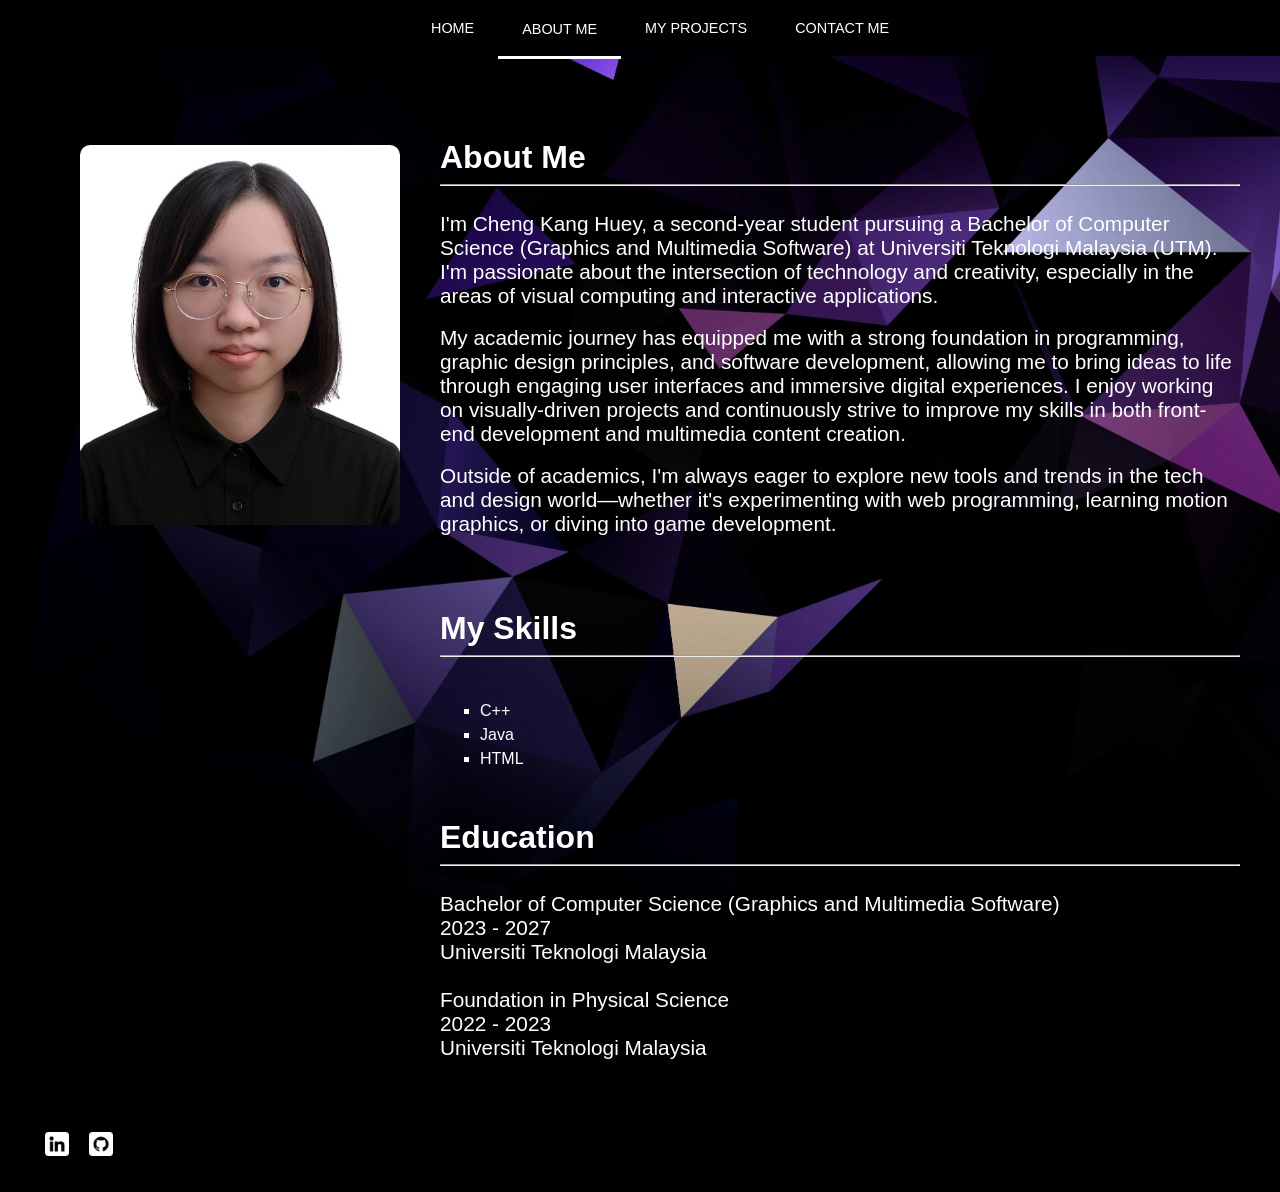
==== aboutme.html @ 5f562731 "Update aboutme.html" ====
<!--Cheng Kang Huey A23CS0216 Section 10-->

<!DOCTYPE html>

<html lang="en">
    <head>
        <title>Welcome To My Website</title>
        <meta charset="UTF-8">
        <meta name="viewport" content="width=device-width, initial-scale=1.0">
        <meta name="description" content="Cheng Kang Huey's personal portfolio website.">
        <link rel="stylesheet" type="text/css" href="style.css">
    </head>

    <body>
        <nav class="menu-container">
            <ul class="menu-list">
                <li><a href="index.html">HOME</a></li>
                <li><a href="aboutme.html" class="active">ABOUT ME</a></li>
                <li><a href="projects.html">MY PROJECTS</a></li>
                <li><a href="contact.html">CONTACT ME</a></li>
            </ul>
        </nav>

        <main>
            <section class="about">
                <figure class="about-image"><img src="images/photo.webp" alt="Professional profile image of Cheng Kang Huey"></figure>
                <article class="about-info1">
                    <h2>About Me</h2>
                    <hr>
                    <br>
                    <p>I'm Cheng Kang Huey, a second-year student pursuing a Bachelor of Computer Science (Graphics and Multimedia Software) at Universiti Teknologi Malaysia (UTM). I'm passionate about the intersection of technology and creativity, especially in the areas of visual computing and interactive applications.</p>
                    <br>
                    <p>My academic journey has equipped me with a strong foundation in programming, graphic design principles, and software development, allowing me to bring ideas to life through engaging user interfaces and immersive digital experiences. I enjoy working on visually-driven projects and continuously strive to improve my skills in both front-end development and multimedia content creation.</p>
                    <br>
                    <p>Outside of academics, I'm always eager to explore new tools and trends in the tech and design world—whether it's experimenting with web programming, learning motion graphics, or diving into game development.</p>
                </article>
                
                <article class="about-info2">
                    <h2>My Skills</h2>
                    <hr>
                    <br>
                        <ul class="list">
                            <li>C++</li>
                            <li>Java</li>
                            <li>HTML</li>
                        </ul>
                </article>

                <article class="about-info3">
                    <h2>Education</h2>
                    <hr>
                    <br>
                    <p>Bachelor of Computer Science (Graphics and Multimedia Software)<br>2023 - 2027<br>Universiti Teknologi Malaysia<br><br>Foundation in Physical Science<br>2022 - 2023<br>Universiti Teknologi Malaysia</p>
                </article>
            </section>            
        </main>

        <footer class="footer">
            <nav>
                <a href="https://www.linkedin.com/in/kang-huey-cheng-070106317/"><img src="images/linkedin.webp" alt="Linkedin Logo"></a>
                <a href="https://github.com/kanghuey"><img src="images/github.webp" alt="Github Logo"></a>
            </nav>
        </footer>
    </body>
</html>
---- style.css ----
/* Cheng Kang Huey A23CS0216 Section 10 */

* {
    box-sizing: border-box;
}

html, body {
    height: 100%;
    margin: 0;
    display: flex;
    flex-direction: column;
}

body {
    background-color: #010103;
    background-image: url("images/photo-output.webp");
    background-repeat: no-repeat;
    background-size: cover;
    font-family: 'Gill Sans', 'Gill Sans MT', Calibri, 'Trebuchet MS', sans-serif;
    flex: 1;
}

main {
    flex: 1;
}

h1 {
    margin: 0;
    font-size: 2.5rem;
}

h2 {
    margin: 0;
    font-size: 2rem;
}

p {
    margin: 0;
    font-size: 1.3rem;
}

.menu-container {
    display: flex;
    background-color: #010103;
    justify-content: center;
    align-items: center;
    height: 3.5rem;
}

.menu-list {
    display: flex;
    list-style-type: none;
    align-items: center;
    justify-content: center;
}

.menu-list a {
    display: block;
    padding: 1.5rem;
    color: #FFFFFF;
    text-decoration: none;
    font-size: 0.9rem;
}

.menu-list a.active {
    border-bottom: 0.2rem solid #FFFFFF;
    padding-bottom: 1.2rem;
}

.menu-list a:hover {
    color: #ececec;
    background-color: #14142b;
}

.banner {
    display: flex;
    padding: 2.5rem;
    margin: 2rem 0;
    align-items: center;
    color: #FFFFFF;
}

.banner-text {
    display: flex;
    flex-direction: column;
    gap: 1rem;
}

.banner em {
    font-style: normal;
    font-weight: bold;
}

.recent {
    display: flex;
    flex-direction: column;
    gap: 2rem;
    padding: 2.5rem;
    color: #FFFFFF;
    background-color: rgba(234, 216, 255, 0.2);
}

.activity {
    display: flex;
    align-items: center;
    justify-content: center;
    gap: 1.5rem;
}

.activity img {
    width: 12.5rem;
    height: 12.5rem;
    object-fit: cover;
    border-radius: 1rem;
    flex-shrink: 0;
}

.about {
    display: grid;
    grid-template-columns: 1fr 2fr;
    grid-template-rows: 2fr 1fr 1fr;
    padding: 2.5rem;
    color: #FFFFFF;
}

.about-image {
    grid-column: 1 / 2;
    grid-row: 1 / 2;
    align-self: center;
}

.about-image img {
    aspect-ratio: 0.84 / 1;
    width: 100%;
    height: auto;
    border-radius: 10px;
    justify-self: stretch;
}

.about-info1 {
    grid-column: 2 / 3;
    grid-row: 1 / 2;
    align-self: center;
}

.about-info2 {
    grid-column: 2 / 3;
    grid-row: 2 / 3;
    align-self: center;

}

.about-info3 {
    grid-column: 2 / 3;
    grid-row: 3 / 4;
    align-self: center;
}

.list {
    list-style-type: square;
    line-height: 1.5;
}

.footer {
    display: flex;
    padding: 1.5rem;
    background-color: #010103;
    align-items: center;
    margin-left: 0.8rem;
}

.footer img {
    width: 2.5rem;
    height: 2.5rem;
    padding: 0.5rem;
}

@media (max-width: 768px) {
    .menu-container {
        flex-direction: column;
        height: auto;
        margin: 0;
        padding: 0;
    }

    .menu-list {
        flex-direction: column;
        width: 100%;
        padding: 0;
        margin: 0;
        justify-content: center;
    }

    .menu-list li {
        width: 100%;
        text-align: center;
    }

    .menu-list a {
        padding: 1rem;
        width: 100%;
        text-align: center;
    }

    .banner {
        height: auto;
    }

    .banner-content {
        flex-direction: column;
        align-items: center;
        text-align: center;
    }

    .banner h1,
    .banner p {
        text-align: center;
    }

    .recent h1{
        align-self: center;
    }

    .activity {
        flex-direction: column;
        align-items: center;
        text-align: center;
    }
    
    .activity img {
        width: 10rem;
        height: 10rem;
    }    

    .about {
        grid-template-columns: 1fr;
        grid-template-rows: 2fr 2fr 1fr 1fr;
    }

    .about-image {
        grid-column: 1 / -1;
        grid-row: 1 / 2;
    }

    .about-info1 {
        grid-column: 1 / -1;
        grid-row: 2 / 3;
    }

    .about-info2 {
        grid-column: 1 / -1;
        grid-row: 3 / 4;
    }

    .about-info3 {
        grid-column: 1 / -1;
        grid-row: 4 / 5;
    }

    .footer {
        display: flex;
        justify-content: center;
        padding: 1rem;
        margin: 0;
    }
}
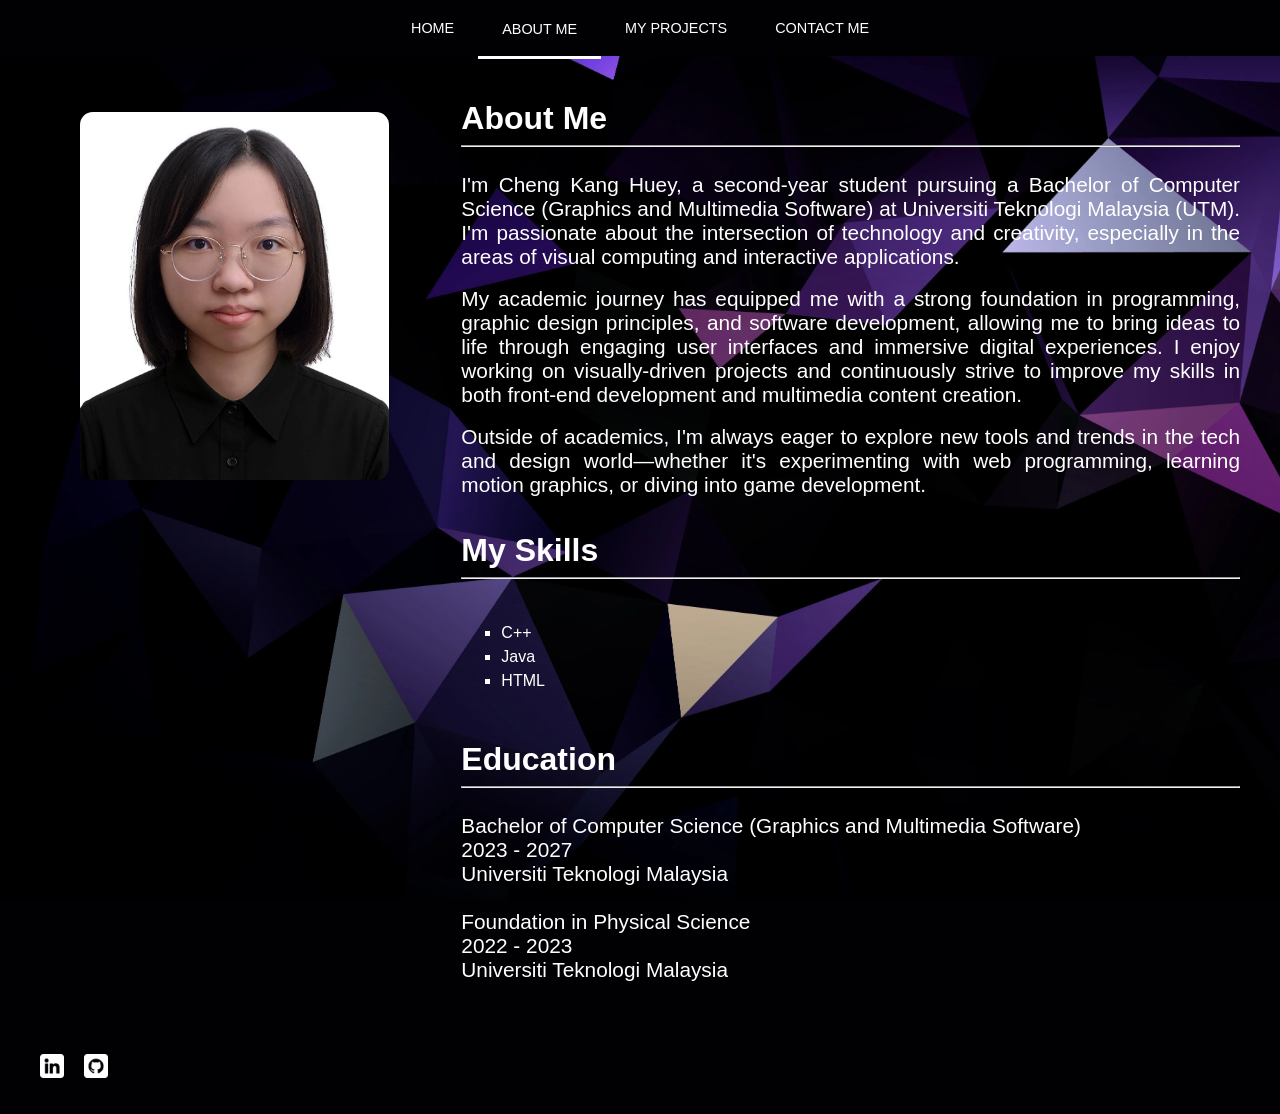
==== commit 252282c6: "Update aboutme.html" ====
--- a/aboutme.html
+++ b/aboutme.html
@@ -22,9 +22,9 @@
         </nav>
 
         <main>
-            <section class="about">
-                <figure class="about-image"><img src="images/photo.webp" alt="Professional profile image of Cheng Kang Huey"></figure>
-                <article class="about-info1">
+            <section id="about">
+                <figure id="about-image"><img src="images/photo.webp" alt="Professional profile image of Cheng Kang Huey"></figure>
+                <article id="about-info1">
                     <h2>About Me</h2>
                     <hr>
                     <br>
@@ -35,7 +35,7 @@
                     <p>Outside of academics, I'm always eager to explore new tools and trends in the tech and design world—whether it's experimenting with web programming, learning motion graphics, or diving into game development.</p>
                 </article>
                 
-                <article class="about-info2">
+                <article id="about-info2">
                     <h2>My Skills</h2>
                     <hr>
                     <br>
@@ -46,7 +46,7 @@
                         </ul>
                 </article>
 
-                <article class="about-info3">
+                <article id="about-info3">
                     <h2>Education</h2>
                     <hr>
                     <br>
--- a/style.css
+++ b/style.css
@@ -39,27 +39,52 @@
     font-size: 1.3rem;
 }
 
+a {
+    color: aqua;
+}
+
+a:hover {
+    color: rgb(0, 184, 184);
+}
+
+a:active {
+    color: rgb(0, 88, 88);
+}
+
 .menu-container {
     display: flex;
+    flex-direction: column;
     background-color: #010103;
     justify-content: center;
     align-items: center;
-    height: 3.5rem;
+    height: auto;
+    padding: 0;
 }
 
 .menu-list {
     display: flex;
+    flex-direction: column;
     list-style-type: none;
     align-items: center;
     justify-content: center;
+    width: 100%;
+    padding: 0;
+    margin: 0;
+}
+
+.menu-list li {
+    width: 100%;
+    text-align: center;
 }
 
 .menu-list a {
     display: block;
-    padding: 1.5rem;
+    padding: 1rem;
     color: #FFFFFF;
     text-decoration: none;
     font-size: 0.9rem;
+    width: 100%;
+    text-align: center;
 }
 
 .menu-list a.active {
@@ -86,11 +111,6 @@
     gap: 1rem;
 }
 
-.banner em {
-    font-style: normal;
-    font-weight: bold;
-}
-
 .recent {
     display: flex;
     flex-direction: column;
@@ -105,54 +125,56 @@
     align-items: center;
     justify-content: center;
     gap: 1.5rem;
+    flex-direction: column;
+    text-align: center;
 }
 
 .activity img {
-    width: 12.5rem;
-    height: 12.5rem;
+    width: 14rem;
+    height: 14rem;
     object-fit: cover;
     border-radius: 1rem;
     flex-shrink: 0;
 }
 
-.about {
+#about {
     display: grid;
-    grid-template-columns: 1fr 2fr;
-    grid-template-rows: 2fr 1fr 1fr;
+    grid-template-columns: 1fr;
+    grid-template-rows: auto auto auto auto;
+    gap: 2rem;
     padding: 2.5rem;
     color: #FFFFFF;
 }
 
-.about-image {
-    grid-column: 1 / 2;
+#about-image {
+    grid-column: 1 / -1;
     grid-row: 1 / 2;
     align-self: center;
 }
 
-.about-image img {
+#about-image img {
     aspect-ratio: 0.84 / 1;
     width: 100%;
     height: auto;
-    border-radius: 10px;
-    justify-self: stretch;
-}
-
-.about-info1 {
-    grid-column: 2 / 3;
-    grid-row: 1 / 2;
-    align-self: center;
-}
-
-.about-info2 {
-    grid-column: 2 / 3;
+    border-radius: 0.8rem;
+}
+
+#about-info1 {
+    grid-column: 1 / -1;
     grid-row: 2 / 3;
     align-self: center;
-
-}
-
-.about-info3 {
-    grid-column: 2 / 3;
+    text-align: justify;
+}
+
+#about-info2 {
+    grid-column: 1 / -1;
     grid-row: 3 / 4;
+    align-self: center;
+}
+
+#about-info3 {
+    grid-column: 1 / -1;
+    grid-row: 4 / 5;
     align-self: center;
 }
 
@@ -161,12 +183,104 @@
     line-height: 1.5;
 }
 
+.project-container {
+    display: flex;
+    flex-wrap: wrap;
+    flex-direction: row;
+    justify-content: center;
+    align-items: stretch;
+}
+
+.project-items {
+    display: flex;
+    flex-direction: column;
+    align-items: center;
+    color: #FFFFFF;
+    background-color: rgba(234, 216, 255, 0.2);
+    margin: 1rem;
+    padding: 1.5rem;
+    border-radius: 0.5rem;
+    max-width: 25rem;
+    word-wrap: break-word;
+    text-align: justify;
+}
+
+.project-items h2 {
+    text-align: center;
+}
+
+.project-items img {
+    margin: 10%;
+    width: 100%;
+    height: auto;
+}
+
+#contact-table {
+    display: grid;
+    color:#FFFFFF;
+    grid-template-rows: 1fr 1fr 1fr;
+    grid-template-columns: 1fr 3fr;
+    gap: 1rem;
+}
+
+#contact-table,
+#contact-info-header1,
+#contact-info1,
+#contact-info-header2,
+#contact-info2,
+#contact-info-header3,
+#contact-info3 {
+    padding: 1.3rem;
+    align-items: center;
+    justify-content: center;
+}
+
+#contact-info-header1 {
+    grid-column: 1 / 2;
+    grid-row: 1 / 2;
+}
+
+#contact-info1 {
+    grid-column: 2 / 3;
+    grid-row: 1 / 2;
+}
+
+#contact-info-header2 {
+    grid-column: 1 / 2;
+    grid-row: 2 / 3;
+}
+
+#contact-info2 {
+    grid-column: 2 / 3;
+    grid-row: 2 / 3;
+}
+
+#contact-info-header3 {
+    grid-column: 1 / 2;
+    grid-row: 3 / 4;
+}
+
+#contact-info3 {
+    grid-column: 2 / 3;
+    grid-row: 3 / 4;
+}
+
+#contact-info3 img{
+    width: 2.8rem;
+    height: 2.8rem;
+}
+
+#contact-info3 img:hover{
+    width: 3rem;
+    height: 3rem;
+}
+
 .footer {
     display: flex;
+    justify-content: center;
     padding: 1.5rem;
     background-color: #010103;
-    align-items: center;
-    margin-left: 0.8rem;
+    margin: 0;
 }
 
 .footer img {
@@ -175,92 +289,59 @@
     padding: 0.5rem;
 }
 
-@media (max-width: 768px) {
+@media (min-width: 769px) {
     .menu-container {
-        flex-direction: column;
-        height: auto;
-        margin: 0;
-        padding: 0;
+        flex-direction: row;
+        height: 3.5rem;
     }
 
     .menu-list {
-        flex-direction: column;
-        width: 100%;
-        padding: 0;
-        margin: 0;
-        justify-content: center;
+        flex-direction: row;
+        width: auto;
     }
 
     .menu-list li {
-        width: 100%;
+        width: auto;
         text-align: center;
     }
 
     .menu-list a {
-        padding: 1rem;
-        width: 100%;
-        text-align: center;
-    }
-
-    .banner {
-        height: auto;
-    }
-
-    .banner-content {
-        flex-direction: column;
-        align-items: center;
-        text-align: center;
-    }
-
-    .banner h1,
-    .banner p {
-        text-align: center;
-    }
-
-    .recent h1{
-        align-self: center;
+        padding: 1.5rem;
+        width: auto;
     }
 
     .activity {
-        flex-direction: column;
-        align-items: center;
-        text-align: center;
-    }
-    
-    .activity img {
-        width: 10rem;
-        height: 10rem;
-    }    
-
-    .about {
-        grid-template-columns: 1fr;
-        grid-template-rows: 2fr 2fr 1fr 1fr;
-    }
-
-    .about-image {
-        grid-column: 1 / -1;
+        flex-direction: row;
+        text-align: left;
+    }
+
+    #about {
+        grid-template-columns: 1fr 2fr;
+        grid-template-rows: auto auto auto;
+    }
+
+    #about-image {
+        grid-column: 1 / 2;
         grid-row: 1 / 2;
     }
 
-    .about-info1 {
-        grid-column: 1 / -1;
+    #about-info1 {
+        grid-column: 2 / 3;
+        grid-row: 1 / 2;
+    }
+
+    #about-info2 {
+        grid-column: 2 / 3;
         grid-row: 2 / 3;
     }
 
-    .about-info2 {
-        grid-column: 1 / -1;
+    #about-info3 {
+        grid-column: 2 / 3;
         grid-row: 3 / 4;
     }
 
-    .about-info3 {
-        grid-column: 1 / -1;
-        grid-row: 4 / 5;
-    }
-
     .footer {
-        display: flex;
-        justify-content: center;
-        padding: 1rem;
-        margin: 0;
-    }
-}
+        justify-content: flex-start;
+        padding-left: 2rem;
+    }
+}
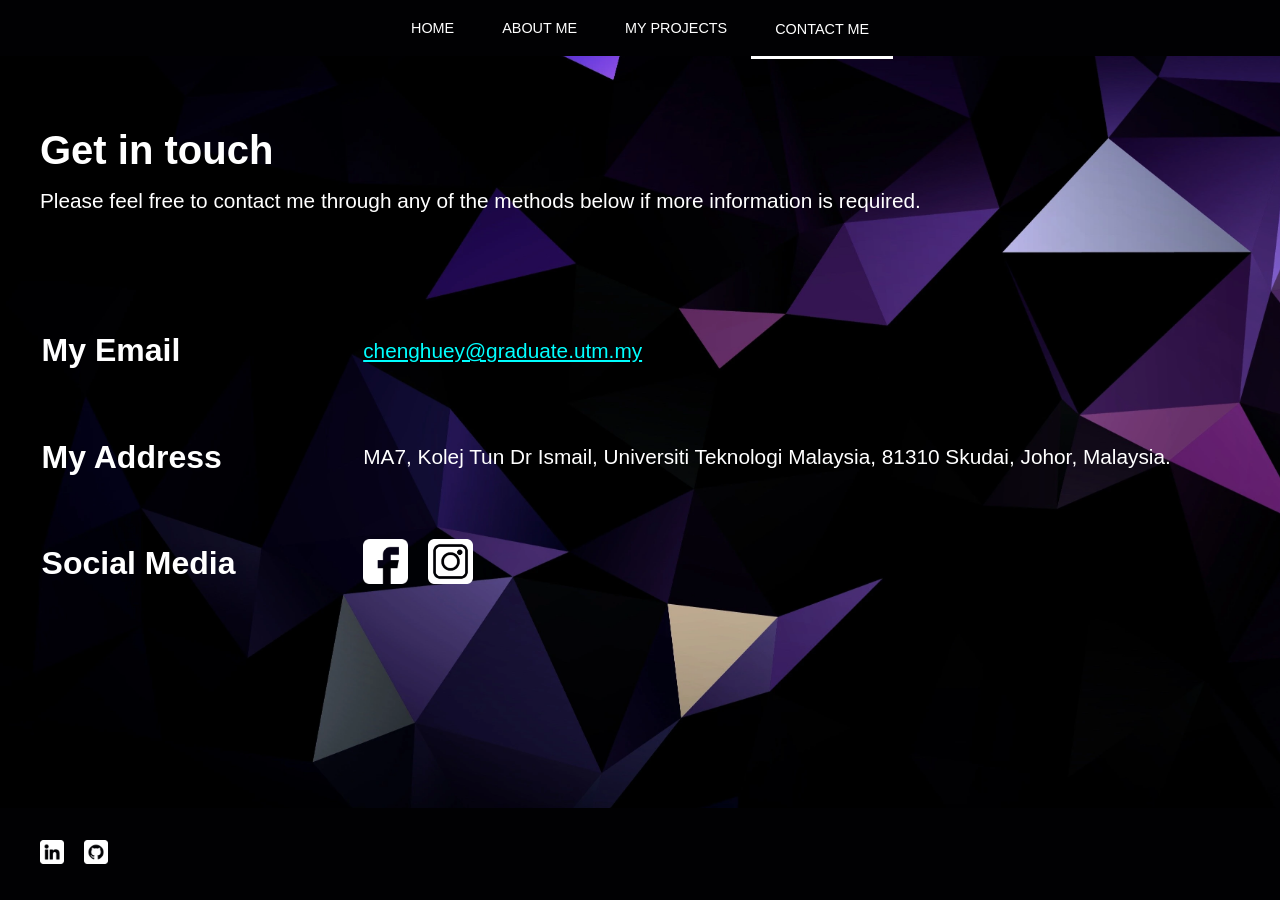
==== commit 0b1239ce: "Update aboutme.html" ====
--- a/aboutme.html
+++ b/aboutme.html
@@ -4,55 +4,54 @@
 
 <html lang="en">
     <head>
-        <title>Welcome To My Website</title>
+        <title>Contact | Cheng Kang Huey</title>
         <meta charset="UTF-8">
         <meta name="viewport" content="width=device-width, initial-scale=1.0">
-        <meta name="description" content="Cheng Kang Huey's personal portfolio website.">
+        <meta name="description" content="Cheng Kang Huey's Contact Me page.">
         <link rel="stylesheet" type="text/css" href="style.css">
+        <script src="scrolltop.js"></script>
     </head>
 
     <body>
         <nav class="menu-container">
             <ul class="menu-list">
                 <li><a href="index.html">HOME</a></li>
-                <li><a href="aboutme.html" class="active">ABOUT ME</a></li>
+                <li><a href="aboutme.html">ABOUT ME</a></li>
                 <li><a href="projects.html">MY PROJECTS</a></li>
-                <li><a href="contact.html">CONTACT ME</a></li>
+                <li><a href="contact.html" class="active">CONTACT ME</a></li>
             </ul>
         </nav>
 
         <main>
-            <section id="about">
-                <figure id="about-image"><img src="images/photo.webp" alt="Professional profile image of Cheng Kang Huey"></figure>
-                <article id="about-info1">
-                    <h2>About Me</h2>
-                    <hr>
-                    <br>
-                    <p>I'm Cheng Kang Huey, a second-year student pursuing a Bachelor of Computer Science (Graphics and Multimedia Software) at Universiti Teknologi Malaysia (UTM). I'm passionate about the intersection of technology and creativity, especially in the areas of visual computing and interactive applications.</p>
-                    <br>
-                    <p>My academic journey has equipped me with a strong foundation in programming, graphic design principles, and software development, allowing me to bring ideas to life through engaging user interfaces and immersive digital experiences. I enjoy working on visually-driven projects and continuously strive to improve my skills in both front-end development and multimedia content creation.</p>
-                    <br>
-                    <p>Outside of academics, I'm always eager to explore new tools and trends in the tech and design world—whether it's experimenting with web programming, learning motion graphics, or diving into game development.</p>
+            <section class="banner">
+                <article class="banner-text">
+                    <h1>Get in touch</h1>
+                    <p>Please feel free to contact me through any of the methods below if more information is required.</p>
                 </article>
-                
-                <article id="about-info2">
-                    <h2>My Skills</h2>
-                    <hr>
-                    <br>
-                        <ul class="list">
-                            <li>C++</li>
-                            <li>Java</li>
-                            <li>HTML</li>
-                        </ul>
+            </section>
+
+            <section id="contact-table">
+                <article id="contact-info-header1">
+                    <h2>My Email</h2>
                 </article>
-
-                <article id="about-info3">
-                    <h2>Education</h2>
-                    <hr>
-                    <br>
-                    <p>Bachelor of Computer Science (Graphics and Multimedia Software)<br>2023 - 2027<br>Universiti Teknologi Malaysia<br><br>Foundation in Physical Science<br>2022 - 2023<br>Universiti Teknologi Malaysia</p>
+                <article id="contact-info1">
+                    <p><a href="mailto:chenghuey@graduate.utm.my">chenghuey@graduate.utm.my</a></p>
                 </article>
-            </section>            
+                <article id="contact-info-header2">
+                    <h2>My Address</h2>
+                </article>
+                <article id="contact-info2">
+                    <p>MA7,&nbspKolej Tun Dr Ismail,&nbspUniversiti Teknologi Malaysia,&nbsp81310 Skudai,&nbspJohor,&nbspMalaysia.</p>
+                </article>
+                <article id="contact-info-header3">
+                    <h2>Social Media</h2>
+                </article>
+                <article id="contact-info3">
+                    <a href="https://www.facebook.com/kanghueyy/"><img src="images/facebook.webp" alt="Link to Facebook Profile"></a>
+                    <a href="https://www.instagram.com/kh__0608/"><img src="images/instagram.webp" alt="Link to Instagram Profile"></a>
+                </article>
+            </section>
+            <button id="topBtn" title="Scroll up"><img src="images/up.webp" alt="Image of an up arrow"></button>          
         </main>
 
         <footer class="footer">
--- a/style.css
+++ b/style.css
@@ -29,6 +29,10 @@
     font-size: 2.5rem;
 }
 
+section h1 {
+    font-size: 2.5rem;
+}
+
 h2 {
     margin: 0;
     font-size: 2rem;
@@ -102,6 +106,7 @@
     padding: 2.5rem;
     margin: 2rem 0;
     align-items: center;
+    text-align: center;
     color: #FFFFFF;
 }
 
@@ -268,11 +273,42 @@
 #contact-info3 img{
     width: 2.8rem;
     height: 2.8rem;
+    margin-right: 1rem;
+    transition: transform 0.3s ease;
 }
 
 #contact-info3 img:hover{
+    transform: scale(1.1);
+    cursor: pointer;
+}
+
+button {
+    display: none;
+    justify-content: center;
+    align-items: center;
+    position: fixed; 
+    border: none;
+    color: #FFFFFF;
+    background-color: transparent;
+    bottom: 2rem; 
+    right: 2rem;
     width: 3rem;
     height: 3rem;
+    border-radius: 50%;
+    padding: 0;
+    transition: transform 0.3s ease;
+}
+
+button:hover {
+    transform: scale(1.1);
+    cursor: pointer;
+}
+
+button img {
+    width: 100%;
+    height: 100%;
+    object-fit: contain;
+    border-radius: 50%;
 }
 
 .footer {
@@ -287,6 +323,17 @@
     width: 2.5rem;
     height: 2.5rem;
     padding: 0.5rem;
+    transition: transform 0.3s ease;
+}
+
+.footer img:hover {
+    transform: scale(1.1);
+    cursor: pointer;
+}
+
+.footer p {
+    color: #FFFFFF;
+    display: none;
 }
 
 @media (min-width: 769px) {
@@ -309,6 +356,10 @@
         padding: 1.5rem;
         width: auto;
     }
+    
+    .banner {
+        text-align: start;
+    }
 
     .activity {
         flex-direction: row;
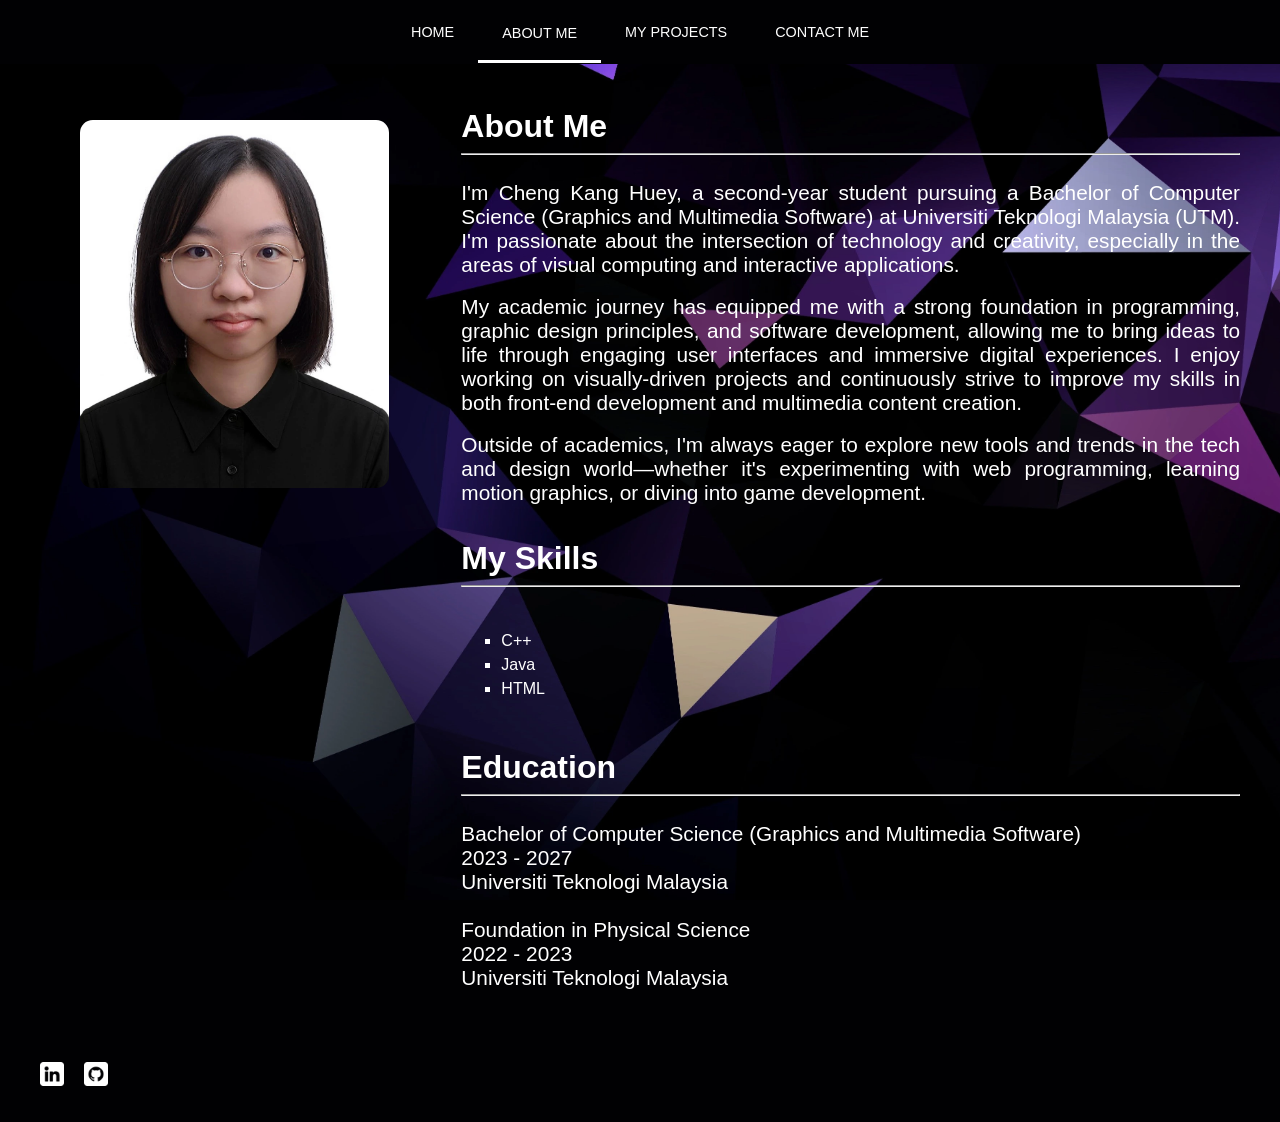
==== commit a13c849a: "Update aboutme.html" ====
--- a/aboutme.html
+++ b/aboutme.html
@@ -4,10 +4,10 @@
 
 <html lang="en">
     <head>
-        <title>Contact | Cheng Kang Huey</title>
+        <title>About | Cheng Kang Huey</title>
         <meta charset="UTF-8">
         <meta name="viewport" content="width=device-width, initial-scale=1.0">
-        <meta name="description" content="Cheng Kang Huey's Contact Me page.">
+        <meta name="description" content="Cheng Kang Huey's About Me page.">
         <link rel="stylesheet" type="text/css" href="style.css">
         <script src="scrolltop.js"></script>
     </head>
@@ -16,41 +16,44 @@
         <nav class="menu-container">
             <ul class="menu-list">
                 <li><a href="index.html">HOME</a></li>
-                <li><a href="aboutme.html">ABOUT ME</a></li>
+                <li><a href="aboutme.html" class="active">ABOUT ME</a></li>
                 <li><a href="projects.html">MY PROJECTS</a></li>
-                <li><a href="contact.html" class="active">CONTACT ME</a></li>
+                <li><a href="contact.html">CONTACT ME</a></li>
             </ul>
         </nav>
 
         <main>
-            <section class="banner">
-                <article class="banner-text">
-                    <h1>Get in touch</h1>
-                    <p>Please feel free to contact me through any of the methods below if more information is required.</p>
+            <section id="about">
+                <figure id="about-image"><img src="images/photo.webp" alt="Professional profile image of Cheng Kang Huey"></figure>
+                <article id="about-info1">
+                    <h2>About Me</h2>
+                    <hr>
+                    <br>
+                    <p>I'm Cheng Kang Huey, a second-year student pursuing a Bachelor of Computer Science (Graphics and Multimedia Software) at Universiti Teknologi Malaysia (UTM). I'm passionate about the intersection of technology and creativity, especially in the areas of visual computing and interactive applications.</p>
+                    <br>
+                    <p>My academic journey has equipped me with a strong foundation in programming, graphic design principles, and software development, allowing me to bring ideas to life through engaging user interfaces and immersive digital experiences. I enjoy working on visually-driven projects and continuously strive to improve my skills in both front-end development and multimedia content creation.</p>
+                    <br>
+                    <p>Outside of academics, I'm always eager to explore new tools and trends in the tech and design world—whether it's experimenting with web programming, learning motion graphics, or diving into game development.</p>
                 </article>
-            </section>
+                
+                <article id="about-info2">
+                    <h2>My Skills</h2>
+                    <hr>
+                    <br>
+                        <ul class="list">
+                            <li>C++</li>
+                            <li>Java</li>
+                            <li>HTML</li>
+                        </ul>
+                </article>
 
-            <section id="contact-table">
-                <article id="contact-info-header1">
-                    <h2>My Email</h2>
+                <article id="about-info3">
+                    <h2>Education</h2>
+                    <hr>
+                    <br>
+                    <p>Bachelor of Computer Science (Graphics and Multimedia Software)<br>2023 - 2027<br>Universiti Teknologi Malaysia<br><br>Foundation in Physical Science<br>2022 - 2023<br>Universiti Teknologi Malaysia</p>
                 </article>
-                <article id="contact-info1">
-                    <p><a href="mailto:chenghuey@graduate.utm.my">chenghuey@graduate.utm.my</a></p>
-                </article>
-                <article id="contact-info-header2">
-                    <h2>My Address</h2>
-                </article>
-                <article id="contact-info2">
-                    <p>MA7,&nbspKolej Tun Dr Ismail,&nbspUniversiti Teknologi Malaysia,&nbsp81310 Skudai,&nbspJohor,&nbspMalaysia.</p>
-                </article>
-                <article id="contact-info-header3">
-                    <h2>Social Media</h2>
-                </article>
-                <article id="contact-info3">
-                    <a href="https://www.facebook.com/kanghueyy/"><img src="images/facebook.webp" alt="Link to Facebook Profile"></a>
-                    <a href="https://www.instagram.com/kh__0608/"><img src="images/instagram.webp" alt="Link to Instagram Profile"></a>
-                </article>
-            </section>
+            </section>  
             <button id="topBtn" title="Scroll up"><img src="images/up.webp" alt="Image of an up arrow"></button>          
         </main>
 
--- a/style.css
+++ b/style.css
@@ -339,7 +339,7 @@
 @media (min-width: 769px) {
     .menu-container {
         flex-direction: row;
-        height: 3.5rem;
+        height: 4rem;
     }
 
     .menu-list {
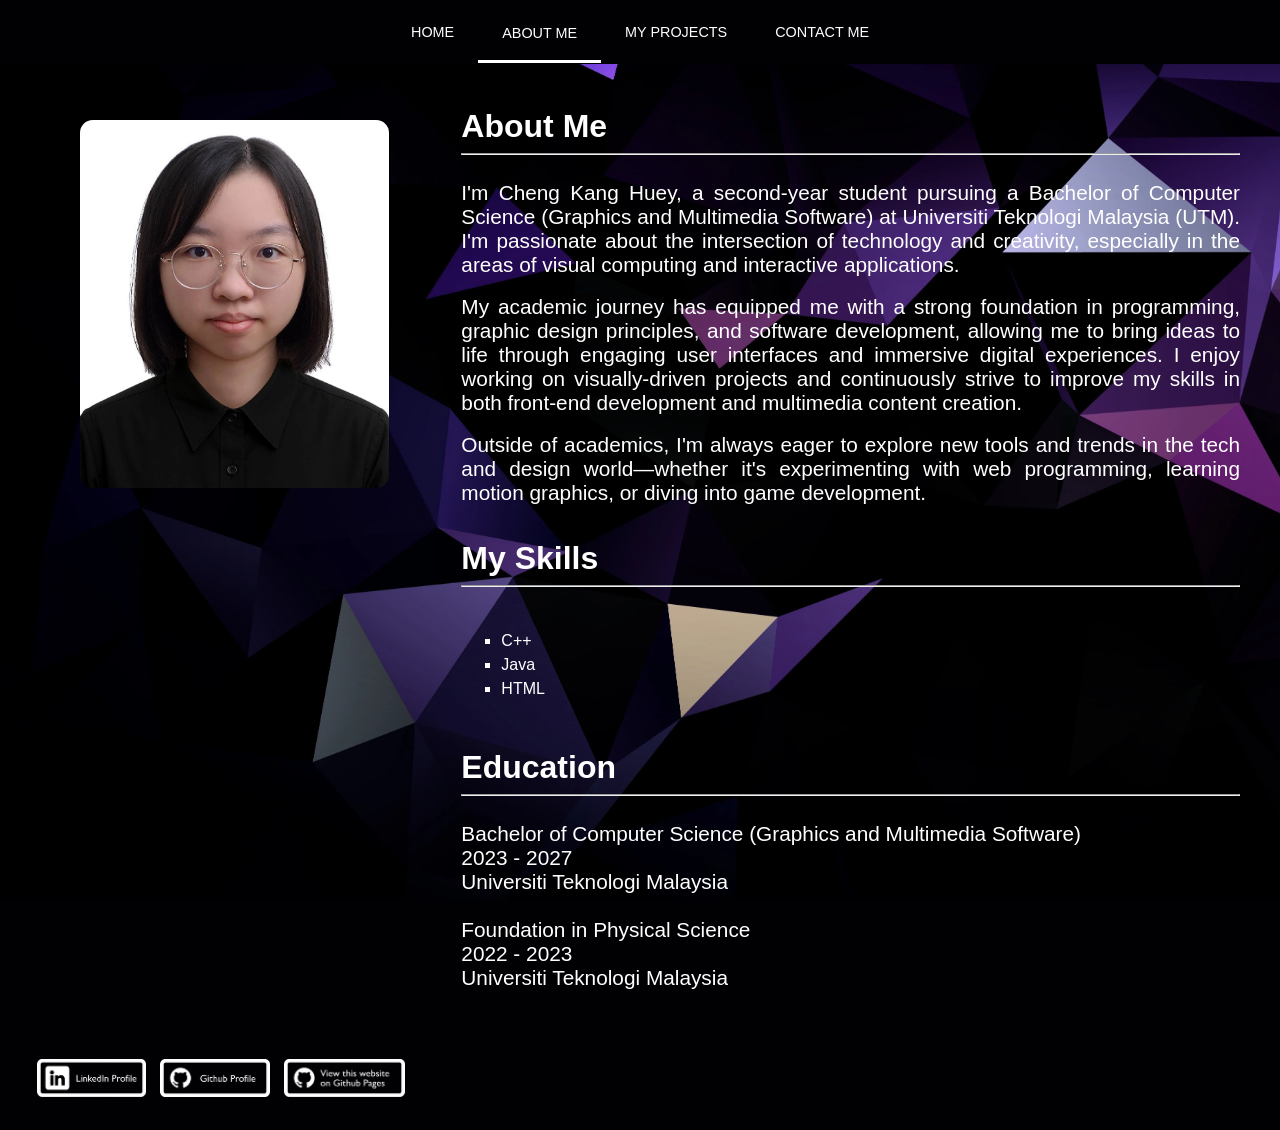
==== commit 2bd589c7: "Update aboutme.html" ====
--- a/aboutme.html
+++ b/aboutme.html
@@ -59,9 +59,12 @@
 
         <footer class="footer">
             <nav>
-                <a href="https://www.linkedin.com/in/kang-huey-cheng-070106317/"><img src="images/linkedin.webp" alt="Linkedin Logo"></a>
-                <a href="https://github.com/kanghuey"><img src="images/github.webp" alt="Github Logo"></a>
+                <a href="https://www.linkedin.com/in/kang-huey-cheng-070106317/" target="_blank"><img src="images/linkedin.webp" alt="Linkedin Logo"></a>
+                <a href="https://github.com/kanghuey" target="_blank"><img src="images/github.webp" alt="Github Logo"></a>
+                <a href="https://kanghuey.github.io" target="_blank"><img src="images/pages.webp" alt="Github Pages"></a>
             </nav>
         </footer>
+
+        <script src="scrolltop.js"></script>
     </body>
 </html>
--- a/style.css
+++ b/style.css
@@ -222,47 +222,10 @@
 
 #contact-table {
     display: grid;
-    color:#FFFFFF;
-    grid-template-rows: 1fr 1fr 1fr;
-    grid-template-columns: 1fr 3fr;
-    gap: 1rem;
-}
-
-#contact-table,
-#contact-info-header1,
-#contact-info1,
-#contact-info-header2,
-#contact-info2,
-#contact-info-header3,
-#contact-info3 {
-    padding: 1.3rem;
-    align-items: center;
-    justify-content: center;
-}
-
-#contact-info-header1 {
-    grid-column: 1 / 2;
-    grid-row: 1 / 2;
-}
-
-#contact-info1 {
-    grid-column: 2 / 3;
-    grid-row: 1 / 2;
-}
-
-#contact-info-header2 {
-    grid-column: 1 / 2;
-    grid-row: 2 / 3;
-}
-
-#contact-info2 {
-    grid-column: 2 / 3;
-    grid-row: 2 / 3;
-}
-
-#contact-info-header3 {
-    grid-column: 1 / 2;
-    grid-row: 3 / 4;
+    grid-template-columns: 1fr;
+    gap: 2rem;
+    padding: 2.5rem;
+    color: #FFFFFF;
 }
 
 #contact-info3 {
@@ -278,7 +241,7 @@
 }
 
 #contact-info3 img:hover{
-    transform: scale(1.1);
+    transform: scale(1.2);
     cursor: pointer;
 }
 
@@ -320,9 +283,9 @@
 }
 
 .footer img {
-    width: 2.5rem;
-    height: 2.5rem;
-    padding: 0.5rem;
+    width: auto;
+    height: 3rem;
+    padding: 0.3rem;
     transition: transform 0.3s ease;
 }
 
@@ -331,10 +294,6 @@
     cursor: pointer;
 }
 
-.footer p {
-    color: #FFFFFF;
-    display: none;
-}
 
 @media (min-width: 769px) {
     .menu-container {
@@ -391,8 +350,29 @@
         grid-row: 3 / 4;
     }
 
+    #contact-table {
+        grid-template-columns: 1fr 3fr;
+    }
+
+    #contact-info-header1,
+    #contact-info-header2,
+    #contact-info-header3 {
+        grid-column: 1;
+    }
+
+    #contact-info1,
+    #contact-info2,
+    #contact-info3 {
+        grid-column: 2;
+    }
+
+    #contact-info3 {
+        justify-content: flex-start;
+    }
+
     .footer {
         justify-content: flex-start;
         padding-left: 2rem;
     }
-}
+
+}
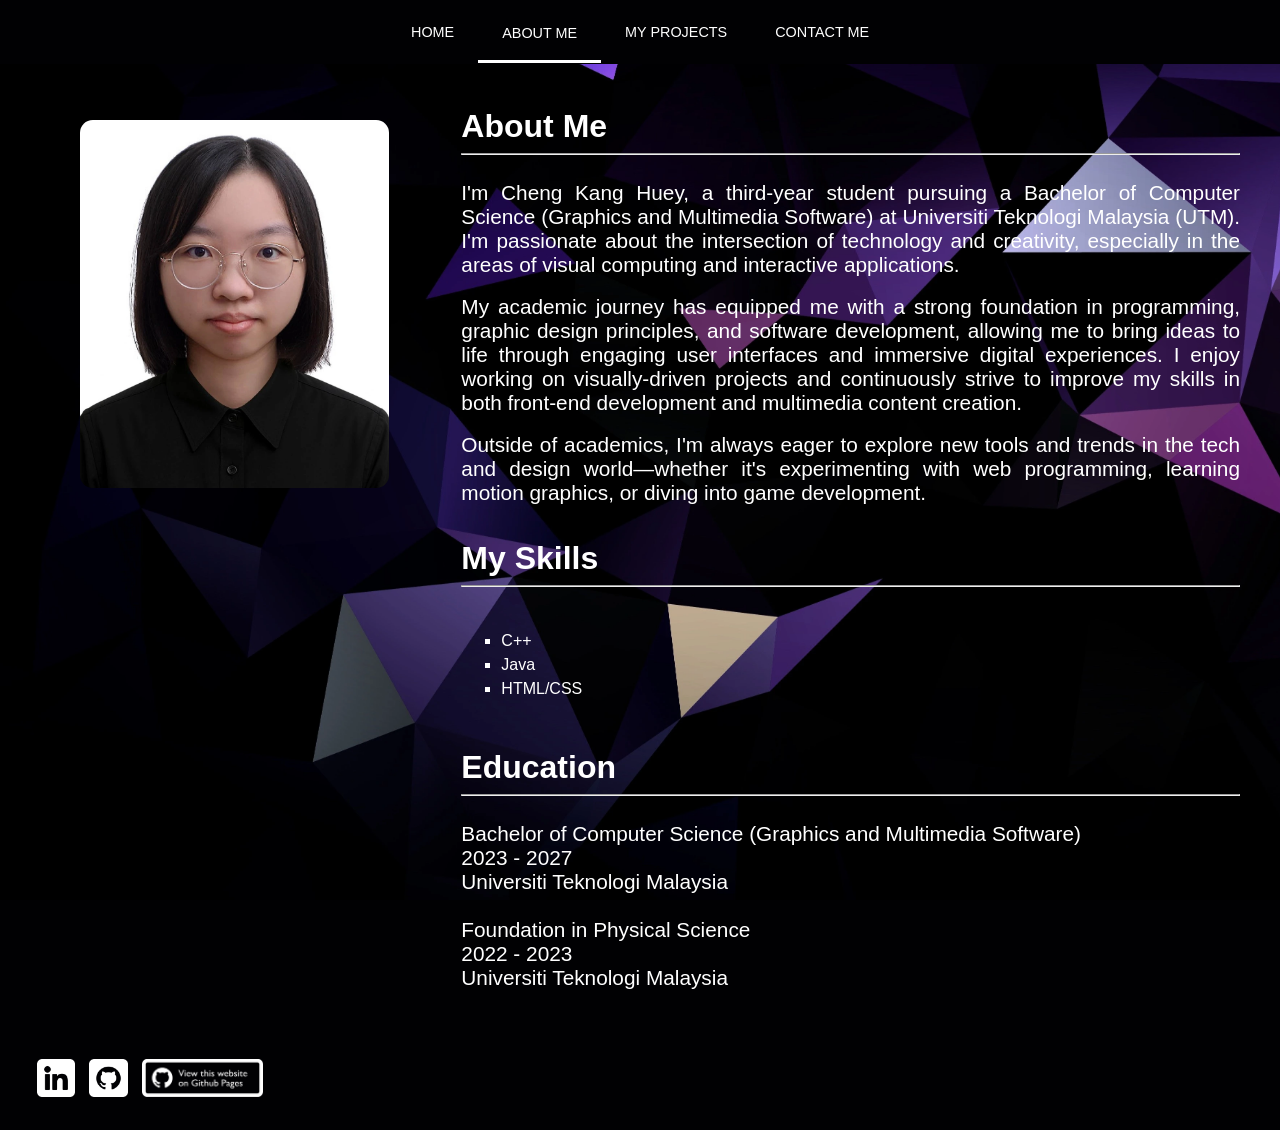
==== commit 1770171b: "Update" ====
--- a/aboutme.html
+++ b/aboutme.html
@@ -29,7 +29,7 @@
                     <h2>About Me</h2>
                     <hr>
                     <br>
-                    <p>I'm Cheng Kang Huey, a second-year student pursuing a Bachelor of Computer Science (Graphics and Multimedia Software) at Universiti Teknologi Malaysia (UTM). I'm passionate about the intersection of technology and creativity, especially in the areas of visual computing and interactive applications.</p>
+                    <p>I'm Cheng Kang Huey, a third-year student pursuing a Bachelor of Computer Science (Graphics and Multimedia Software) at Universiti Teknologi Malaysia (UTM). I'm passionate about the intersection of technology and creativity, especially in the areas of visual computing and interactive applications.</p>
                     <br>
                     <p>My academic journey has equipped me with a strong foundation in programming, graphic design principles, and software development, allowing me to bring ideas to life through engaging user interfaces and immersive digital experiences. I enjoy working on visually-driven projects and continuously strive to improve my skills in both front-end development and multimedia content creation.</p>
                     <br>
@@ -43,7 +43,7 @@
                         <ul class="list">
                             <li>C++</li>
                             <li>Java</li>
-                            <li>HTML</li>
+                            <li>HTML/CSS</li>
                         </ul>
                 </article>
 
